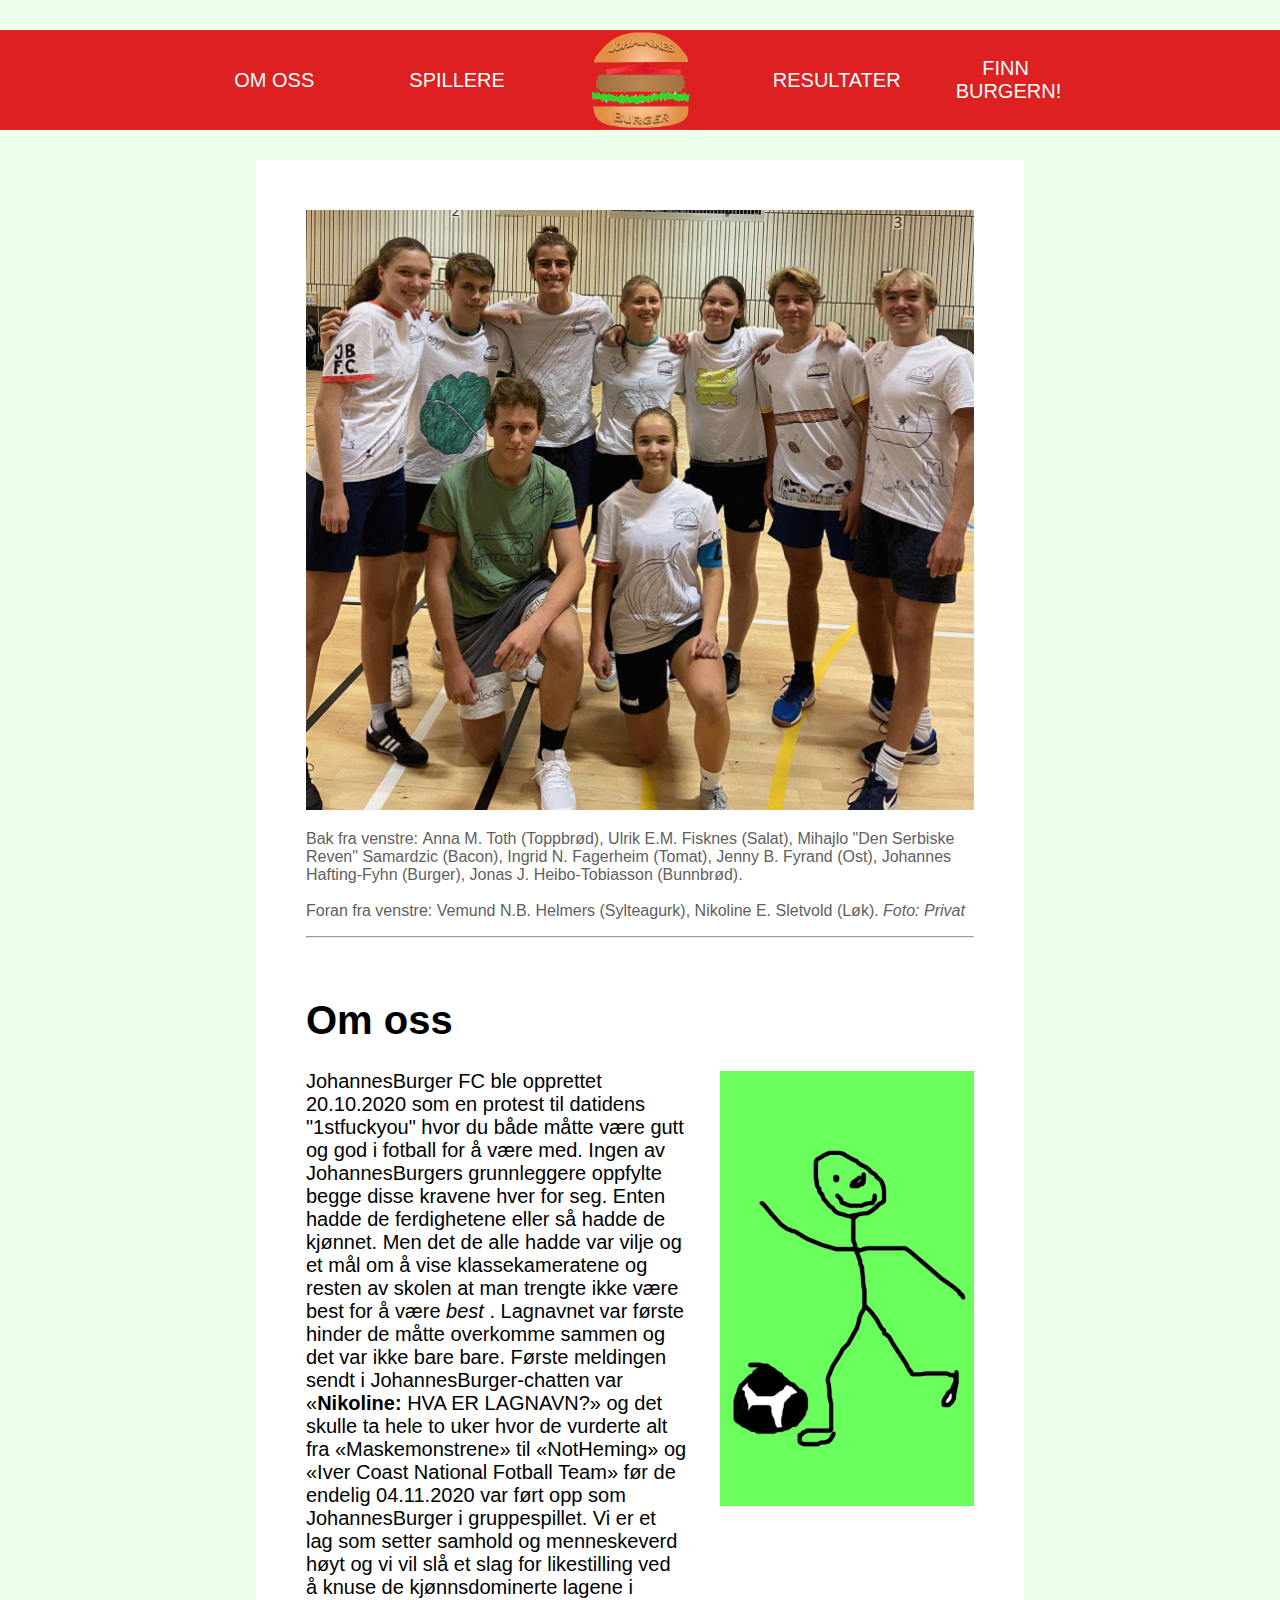
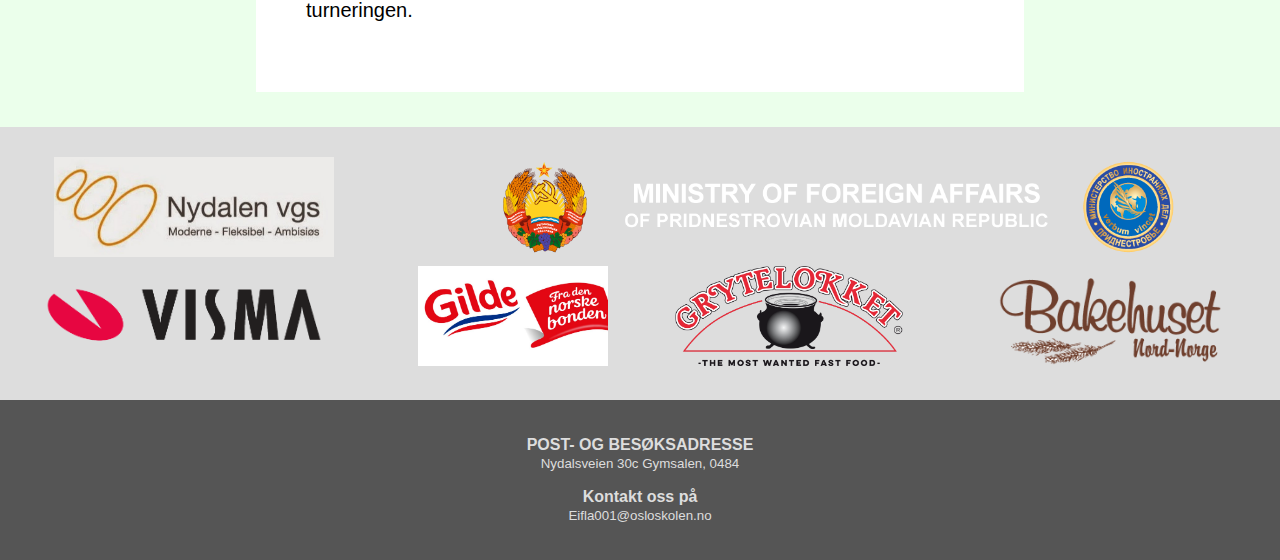
==== Om_oss.html @ 88caedfd "Add files via upload" ====
<!doctype html>
<html>
<head>
	<meta charset="UTF-8">
	<meta name = "viewport" content = "width = device-width", initial-scale = 1.0">
	<meta http-equiv = "X-UA-Compatible" content = "IE=edge">
	<title>Om Oss</title>
	<link rel = "Stylesheet" href = "stilark.css">
</head>
<body>
	<header>
		<div class = "header"> </div>
		<div class = "header"> <a href = "Om_oss.html"> OM OSS </a></div>
		<div class = "header"> <a href = "Spillere.html"> SPILLERE </a></div>
		<div class = "header"> <a href = "JohannesBurger_hoved.html"> <img src = "Bilder/logo.png" alt = "logo" height = "100" width = "100%"></a></div>
		<div class = "header"> <a href = "Resultater.html"> RESULTATER </a></div>
		<div class = "header"> <a href = "Spill.html"> FINN BURGERN! </a> </div>
		<div class = "header"> </div>
	</header>
	
	<main>
		<div class = "Om_oss">
				
			<div id = "lag">
				<img src = "Bilder/lagbildet.png" alt = "lagbildet" width = "100%" height = "100%"/>

				<p> <b> Bak fra venstre: </b> Anna M. Toth (Toppbrød), Ulrik E.M. Fisknes (Salat), Mihajlo "Den Serbiske Reven" Samardzic (Bacon), Ingrid N. Fagerheim (Tomat), 
				Jenny B. Fyrand (Ost), Johannes Hafting-Fyhn (Burger), Jonas J. Heibo-Tobiasson (Bunnbrød). <br><br> <b>Foran fra venstre: </b>
				Vemund N.B. Helmers (Sylteagurk), Nikoline E. Sletvold (Løk). <em> Foto: Privat </em></p>
			</div>
	<hr>
		<div id = "tekstogbilde">
			<div id = "tekst"> <h1>Om oss</h1> <p> JohannesBurger FC ble opprettet 20.10.2020 som en protest til datidens "1stfuckyou" hvor du både måtte være gutt og god i fotball for å være med. Ingen av JohannesBurgers grunnleggere oppfylte begge disse kravene hver for seg. 
								Enten hadde de ferdighetene eller så hadde de kjønnet. Men det de alle hadde var vilje og et mål om å vise klassekameratene og resten av skolen at man trengte ikke være best for å være <em> best </em>. 
								Lagnavnet var første hinder de måtte overkomme sammen og det var ikke bare bare. Første meldingen sendt i JohannesBurger-chatten var «<b>Nikoline:</b> HVA ER LAGNAVN?» og det skulle ta hele to uker 
								hvor de vurderte alt fra «Maskemonstrene» til «NotHeming» og «Iver Coast National Fotball Team» før de endelig 04.11.2020 var ført opp som JohannesBurger i gruppespillet. Vi er et lag som setter samhold og menneskeverd høyt 
								og vi vil slå et slag for likestilling ved å knuse de kjønnsdominerte lagene i turneringen.  </p></div>
			
			<div id = "trening"> <img src = "Bilder/trening.jpg" alt = "Treningsbildet" width = "100%" height = ""/> </div> 
		</div>
		</div>
	</main>

	<footer>
		<div id = "topp">
				
			
			<div class = "sponsor"> <a href = "https://nydalen.vgs.no/" target = _blanc> <img src = "Bilder/nydalen.jpg" alt = "sponsor 1" > </a></div>
			<div class = "sponsor"> <a href = "https://mfa-pmr.org/en/" target = _blanc> <img src = "Bilder/trinoe.jpg" alt = "sponsor 6" > </a> </div>
			<div class = "sponsor"> <a href = "https://www.visma.no/" target = _blanc> <img src = "Bilder/visma.png" alt = "sponsor 2" > </a></div>
			
			
			<div class = "sponsor"> <a href = "https://www.gilde.no/" target = _blanc> <img src = "Bilder/gilde.jpg" alt = "sponsor 4" > </a> </div>
			<div class = "sponsor"> <a href = "https://www.grytelokket.no/" target = _blanc> <img src = "Bilder/grytelokket-logo.png" alt = "sponsor 5" > </a> </div>
			<div class = "sponsor"> <a href = "https://www.bakehuset.no/" target = _blanc> <img src = "Bilder/Bakehuset-logo-stor.png" alt = "sponsor 3" > </a> </div>
			
			
		</div>

		<div id = "bunn"> 
			<p> <b>POST- OG BESØKSADRESSE </b><br> <small> Nydalsveien 30c Gymsalen, 0484 </small></p> <p> <b>Kontakt oss på </b><br> <small>Eifla001@osloskolen.no </small></p>
		</div>
	</footer>


</body>
</hmtl>
---- stilark.css ----
body{
	background-color: #ebffeb;
	font-family: 'Raleway', sans-serif;
	margin: 0px;
	padding: 0px;
}

header{
	margin: 30px 0px;
	display: flex;
	/*background-color: #EB9B2D;*/
	background-color: #dd2020;
	height: 100px;
	width: 100%;
	flex-direction: row;
	flex-grow: 7;
}

.header{
	margin: auto;
	font-size: 20px;
	width: 100px;
	text-align: center;
	/*border: 2px black solid; */
}

.header > a{
	text-decoration: none;
	color: white;
}

.header > a:hover{
	text-shadow: 0px 0px 10px;
}

footer{
	/*background-color: #fcac3e;*/
	width: 100%;
	height: auto;	
	padding: 35px 0px 0px 0px;
	display: flex;
	flex-direction: column;
}

#topp{
	display: flex;
	flex-direction: row;
	flex-grow: 4;
	width: 100%;
	margin: auto;
	padding: 30px 0px;
	/*border: 2px #000000 solid; */
	flex-wrap: wrap;
	gap: 5px;
	background-color: #dddddd;	
}



#bunn{
	flex-grow: 1;
	/*border: 2px solid #000000;*/
	text-align: center;
	padding: 20px 0px;
	background-color: #555555;
	color: #dddddd;
}

.sponsor{
	/*border: 2px solid #000000;*/
	margin: auto;
	
	
}

.sponsor > a > img{
		height: 100px;		
}

/*__________________________________________________________________________________________________________*/

/*JohannesBurger_hoved.html*/

#over{
	display: grid;
	width: 1000px;
	grid-template-columns: repeat(5, 200px);
	grid-template-rows: 200px 200px 1fr 140px;
	grid-template-areas: "n n new nt nt" 
			     "n n . nt nt" 
			     "n n . nt nt" 
			     ". m m m .";
	margin: auto;
	margin-bottom: 50px;	
}

#nyhet{
	grid-area: n;
	background-color: white;
	padding: 30px;
	padding-bottom: 0px;
}

#nyhet > a{
	padding: auto;
}

#nyhet_to{
	grid-area: nt;
	background-color: white;
	padding: 30px;
	padding-bottom: 0px;
}

.nyhet_L2{
	font-weight: 30;
	font-size: 10px:
	color: 505050;
}

#nyhet > a, #nyhet_to > a{
	text-decoration: none;
	color: black;
}

#nyhet > a:hover, #nyhet_to > a:hover{
	text-decoration: underline;
}

#news{
	grid-area: new;
	background-color:  #dd2020;
	border-radius: 60px;
	margin: 5px 30px 150px 30px;
	padding: 15px 5px;
	text-align: center;
	color: white;
	background: linear-gradient(circle, #f02020 0%, #cc2020 100%);
}

#news > a{
	text-decoration: none;
	color: white;
}

#news > a:hover{
	text-decoration: underline;
}

#medlem{
	grid-area: m;
	background-color:  #dd2020;
	border-radius: 110px;
	margin: 20px 10px;
	text-align: center;
	color: white;
	background: linear-gradient(circle, #f02020 0%, #cc2020 100%);
}

#medlem > h2 > small > a{
	color: white;
	font-weight: 30;
}

#under{
	display: grid;
	width: 650px;
	margin: 50px auto;
	grid-template-columns: 100px 100px 100px 50px 100px 100px 100px;
	grid-template-rows: 100px 100px 50px 100px 100px;
	grid-template-areas: "o o o . r r r" 
			     "o o o . r r r" 
			     ". . . . . . ." 
			     "s s s . sp sp sp" 
			     "s s s . sp sp sp";	
}

#en{
	grid-area: s;
	background-color: #dd2020;
}

#to{
	grid-area: o;
	background-color: #dd2020;
}

#tre{
	grid-area: r;
	background-color: #dd2020;
}

#fire{
	grid-area: sp;
	background-color: #dd2020;
}

#en, #to, #tre, #fire{
	text-align: center;
	padding: 80px 0px;
	font-size: 30px;
}

#under > div > a{
	text-decoration: none;
	color: white;
}

#en:hover, #to:hover, #tre:hover, #fire:hover{
	background-color: #ff5a5a;
}


/*____________________________________________________________________________________________________________*/

/*Spillere.html*/

#overskrift_spillere{
	margin: auto;
	text-align:center;
	padding-top: 20px;
	padding-bottom: 50px;
	font-weight: 30;
}

#spillere{
	width: 70%;
	display: grid;
	grid-template-columns: repeat(3, 202x);
	grid-template-rows: repeat(4, 1fr);
	grid-template-areas: "t s l" "b to o" "bu bunn sy" ". m .";
	margin: auto 15%;
	gap: 50px;
}

#spillere > div{
	text-align: center;
	background-color: white;
	padding: 30px;
	margin: auto;
	margin-top: 0px;
}

#spillere > div > img{
	
	/*border: 4px #000000 solid;*/
}

.spillertekst{
	width: 202px;
}


.Toppbrod{
	grid-area: t;
}

.Lok{
	grid-area: l;
}

.Bacon{
	grid-area: b;
}

.Ost{
	grid-area: o;
}

.Burger{
	grid-area: bu;
}

.Tomat{
	grid-area: to
}

.Salat{
	grid-area: s;
}

.Bunnbrod{
	grid-area: bunn;
}

.Sylteagurk{
	grid-area: sy;
}

.Manager{
	grid-area: m;
}

#tppbrd{
	background-image: url(Bilder/Spillere/fillerspiller.jpg);
	background-size: 100%;
}

#slt{
	background-image: url(Bilder/Spillere/Ulrik.png);
	background-size: 100%;
}

#lk{
	background-image: url(Bilder/Spillere/Niko.png);
	background-size: 100%;	
}

#bcn{
	background-image: url(Bilder/Spillere/fillerspiller.jpg);
	background-size: 100%;
}

#tmt{
	background-image: url(Bilder/Spillere/fillerspiller.jpg);
	background-size: 100%;
}

#st{
	background-image: url(Bilder/Spillere/fillerspiller.jpg);
	background-size: 100%;
}

#brgr{
	background-image: url(Bilder/Spillere/joh.png);
	background-size: 100%;
}

#bnnbrd{
	background-image: url(Bilder/Spillere/fillerspiller.jpg);
	background-size: 100%;
}

#sltgrk{
	background-image: url(Bilder/Spillere/fillerspiller.jpg);
	background-repeat: no-repeat;
}

#spillere > div > div> img{
	opacity: 0;
}

#spillere > div > div> img:hover{
	opacity: 1;
}
/*___________________________________________________________________________________________________________*/

/*Om_oss.html*/

.Om_oss{
	margin-left: 20%;
	margin-right: 20%;
	background-color: white;
	padding: 50px;
}
	
#lag > p{
	color: #606060;
	font-weight: 20;
}

#lag > img{
	margin: auto;
}

#tekstogbilde{
	display: flex;
	margin-top: 5%;
	gap: 5%;
}

#tekst{
	flex-basis: 60%;
}

#tekst > p{
	font-size: 20px;
}

#tekst > h1{
	font-size: 40px;
}

#trening{
	flex-basis: 40%;
}

#trening > img{
	margin-top: 100px;
}

/*___________________________________________________________________________________________________________*/

/*Resultater.html*/

.container_resultat{
	display: flex;
	gap: 50px;
	margin: 0px 20% 0px 20%;
}

.container_resultat > div{
	margin: auto;
	margin-top: 0px;	
}
.Resultat{
	background-color: #88dd88;
	width: 800px;
	margin-bottom: auto;	
}

table{
	border-collapse: collapse;
	border: 2px #000000 solid;
	margin: auto;
	background-color: #aaffaa;
}

#res{
	font-size: 30px;
	background-color: #50ee50;	
	border: 2px #000000 solid;
}

#kamp{
	font-size: 30px;
	background-color: #50ee50;	
	border: 2px #000000 solid;
}

th, td{
	#border: 2px #000000 solid;
	text-align: center;
	font-size: 20px;
	padding: 15px
}

.tabell_en > td:nth-child(even), .tabell_en > th:nth-child(even), .tabell_to{
	background-color: #88dd88;
}

#sist_oppdatert{
	margin-left: 8px;
}
/*___________________________________________________________________________________________________________*/

/*Spill.html*/

#spill{
	height: 890px;
	width: 890px;
	gap: 10px;
	margin: auto;
	display: flex;
	flex-wrap: wrap;
	flex-direction: row;
	/*border: 10px solid #50cc60;*/
	margin-top: 70px;
	margin-bottom: 70px;

/*grid-template-rows: repeat(10, 100px);
	grid-template-collumns: repeat(10, 100px);
	opacity: 1;
	grid-templtate-areas: ". . . . . . . . . ."
		  	      ". . . . . . . . . ."
		  	      ". . . . . . . . . ."
		  	      ". . . . . . . . . ."
		  	      ". . . . . . . . . ."
		  	      ". . . . . . . . . ."
		  	      ". . . . . . . . . ."
		  	      ". . . . . . . . . ."
		  	      ". . . . . . . . . ."
		  	      ". . . . . . . . . .";

her prøvde jeg først med grid, men det funket ikke med en gang så jeg gikk over til fleksbokser*/

}

.regler{
	margin-left: auto;
	margin-right: auto;
	width: 890px;
	text-align: center;
}

#ny_bane{
	margin-left: auto;
	margin-right: auto;
	width: 890px;
	text-align: center;
	color: #70aa70
}

#spill > div{
	background-color: #90dd90;
	height: 80px;
	width: 80px;
}

#spill > div > img:active{
	opacity: 0;
}

.logoen{
	background-image: url("Bilder/logo.png");
	background-size: 100% 100%;
}
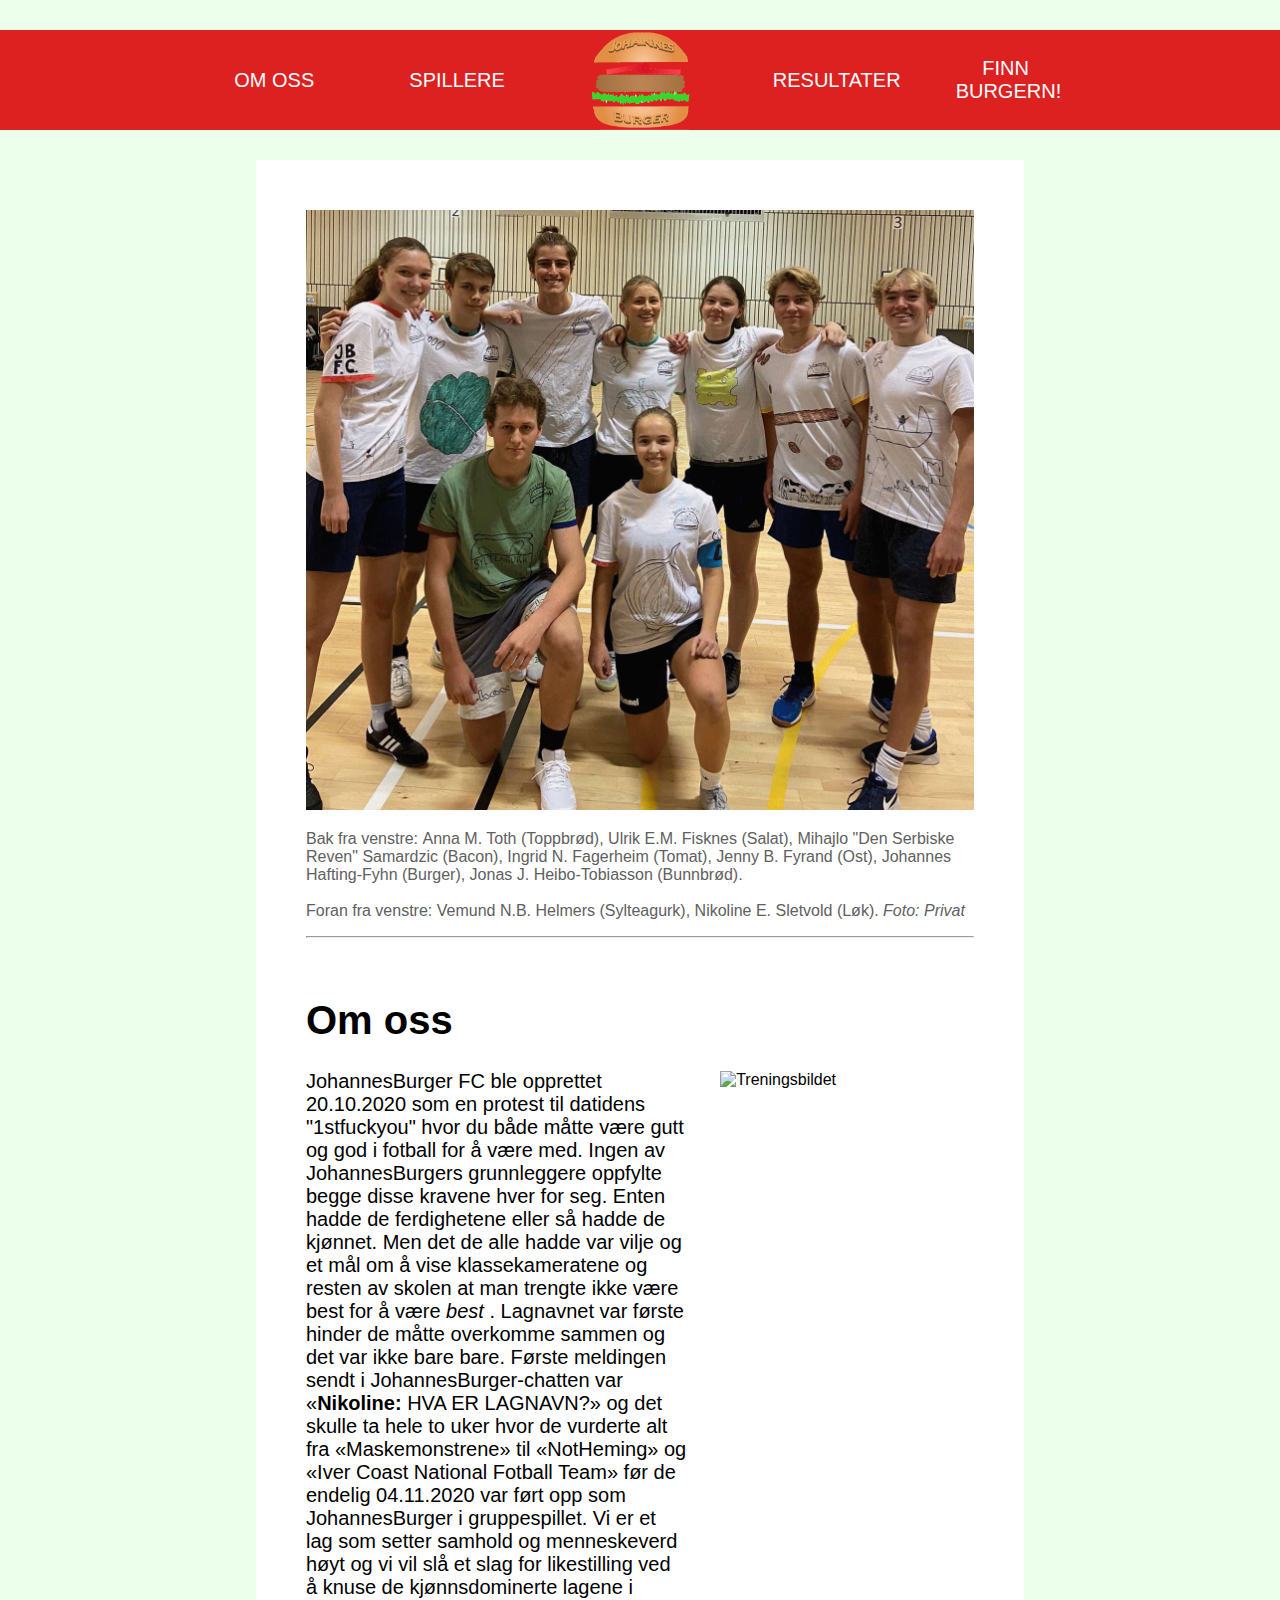
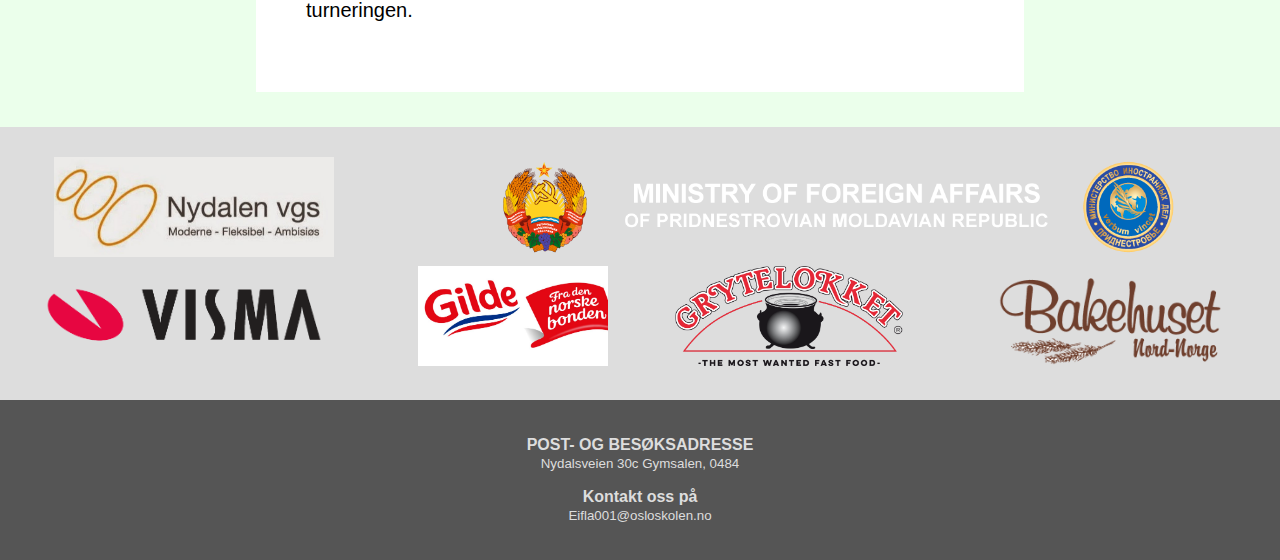
==== commit 3eb06449: "Update Om_oss.html" ====
--- a/Om_oss.html
+++ b/Om_oss.html
@@ -12,7 +12,7 @@
 		<div class = "header"> </div>
 		<div class = "header"> <a href = "Om_oss.html"> OM OSS </a></div>
 		<div class = "header"> <a href = "Spillere.html"> SPILLERE </a></div>
-		<div class = "header"> <a href = "JohannesBurger_hoved.html"> <img src = "Bilder/logo.png" alt = "logo" height = "100" width = "100%"></a></div>
+		<div class = "header"> <a href = "index.html"> <img src = "Bilder/logo.png" alt = "logo" height = "100" width = "100%"></a></div>
 		<div class = "header"> <a href = "Resultater.html"> RESULTATER </a></div>
 		<div class = "header"> <a href = "Spill.html"> FINN BURGERN! </a> </div>
 		<div class = "header"> </div>
@@ -36,7 +36,7 @@
 								hvor de vurderte alt fra «Maskemonstrene» til «NotHeming» og «Iver Coast National Fotball Team» før de endelig 04.11.2020 var ført opp som JohannesBurger i gruppespillet. Vi er et lag som setter samhold og menneskeverd høyt 
 								og vi vil slå et slag for likestilling ved å knuse de kjønnsdominerte lagene i turneringen.  </p></div>
 			
-			<div id = "trening"> <img src = "Bilder/trening.jpg" alt = "Treningsbildet" width = "100%" height = ""/> </div> 
+			<div id = "trening"> <img src = "Bilder/trening_vemund.png" alt = "Treningsbildet" width = "100%" height = ""/> </div> 
 		</div>
 		</div>
 	</main>
@@ -64,4 +64,4 @@
 
 
 </body>
-</hmtl>+</hmtl>
